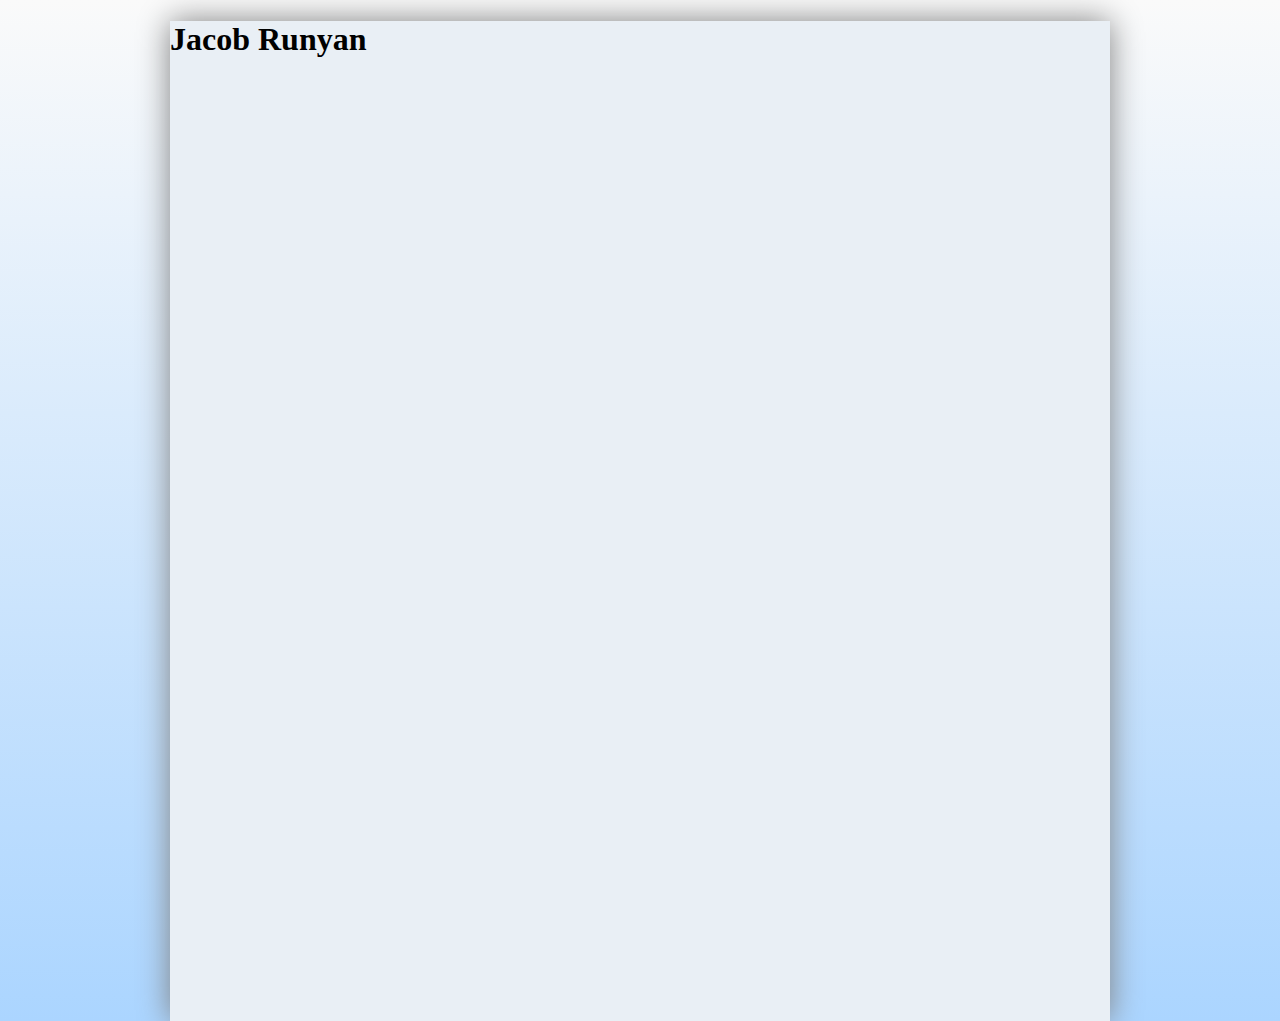
==== index.html @ 91b5fcb9 "Added layout style" ====
<!DOCTYPE html>
<html lang="en">
    <head>
        <!-- 
            RunPy Website
            Author: Jacob Runyan
            
        -->
        <meta charset="utf-8" />
        <title>Jacob Runyan</title>
        <link href="styles/layout.css" rel="stylesheet" />
    </head>

    <body>
        <header>
            <h1>Jacob Runyan</h1>
        </header>

        <footer>

        </footer>
    </body>
</html>
---- styles/layout.css ----
@charset "utf-8";

html {
    background: linear-gradient(#fafafa, #abd5ff);
}

body {
    margin: 0 auto;
    width: 100%;
    max-width: 940px;
    min-width: 640px;
    background-color: #e9eff5;
    height: 1000px;
    box-shadow: gray 0px 0px 30px;
}
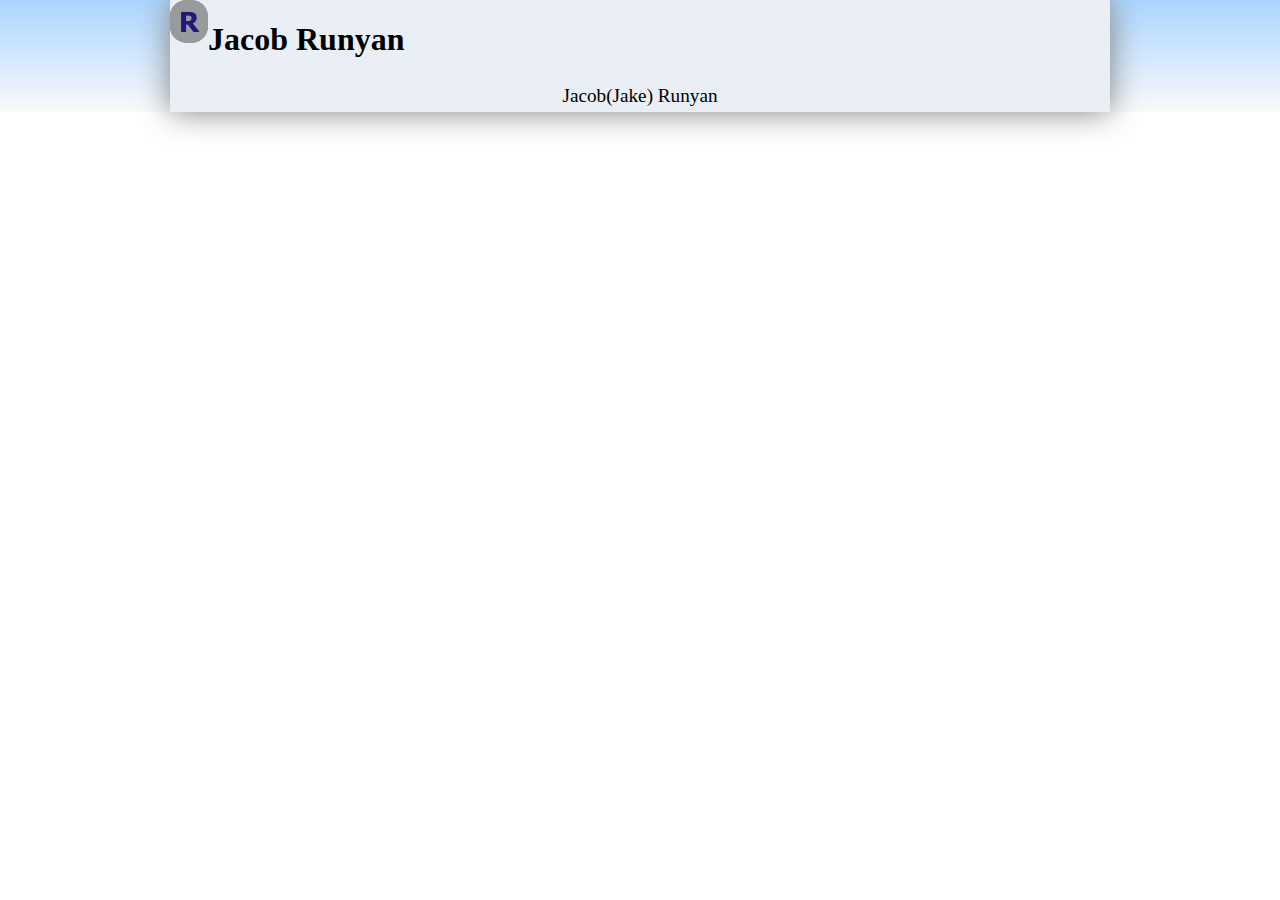
==== commit b814685c: "Added a footer" ====
--- a/index.html
+++ b/index.html
@@ -13,11 +13,12 @@
 
     <body>
         <header>
-            <h1>Jacob Runyan</h1>
+            <img src="images/R.png" alt="logo" style="float: left;"/>
+            <h1 style="float: left;">Jacob Runyan</h1>
         </header>
 
         <footer>
-
+            Jacob(Jake) Runyan
         </footer>
     </body>
 </html>--- a/styles/layout.css
+++ b/styles/layout.css
@@ -1,7 +1,7 @@
 @charset "utf-8";
 
 html {
-    background: linear-gradient(#fafafa, #abd5ff);
+    background: linear-gradient(#abd5ff, #fafafa) no-repeat;
 }
 
 body {
@@ -10,6 +10,16 @@
     max-width: 940px;
     min-width: 640px;
     background-color: #e9eff5;
-    height: 1000px;
     box-shadow: gray 0px 0px 30px;
+}
+
+header {
+    text-align: center;
+}
+
+footer {
+    clear: both;
+    text-align: center;
+    font-size: 1.2em;
+    padding: 5px 0px;
 }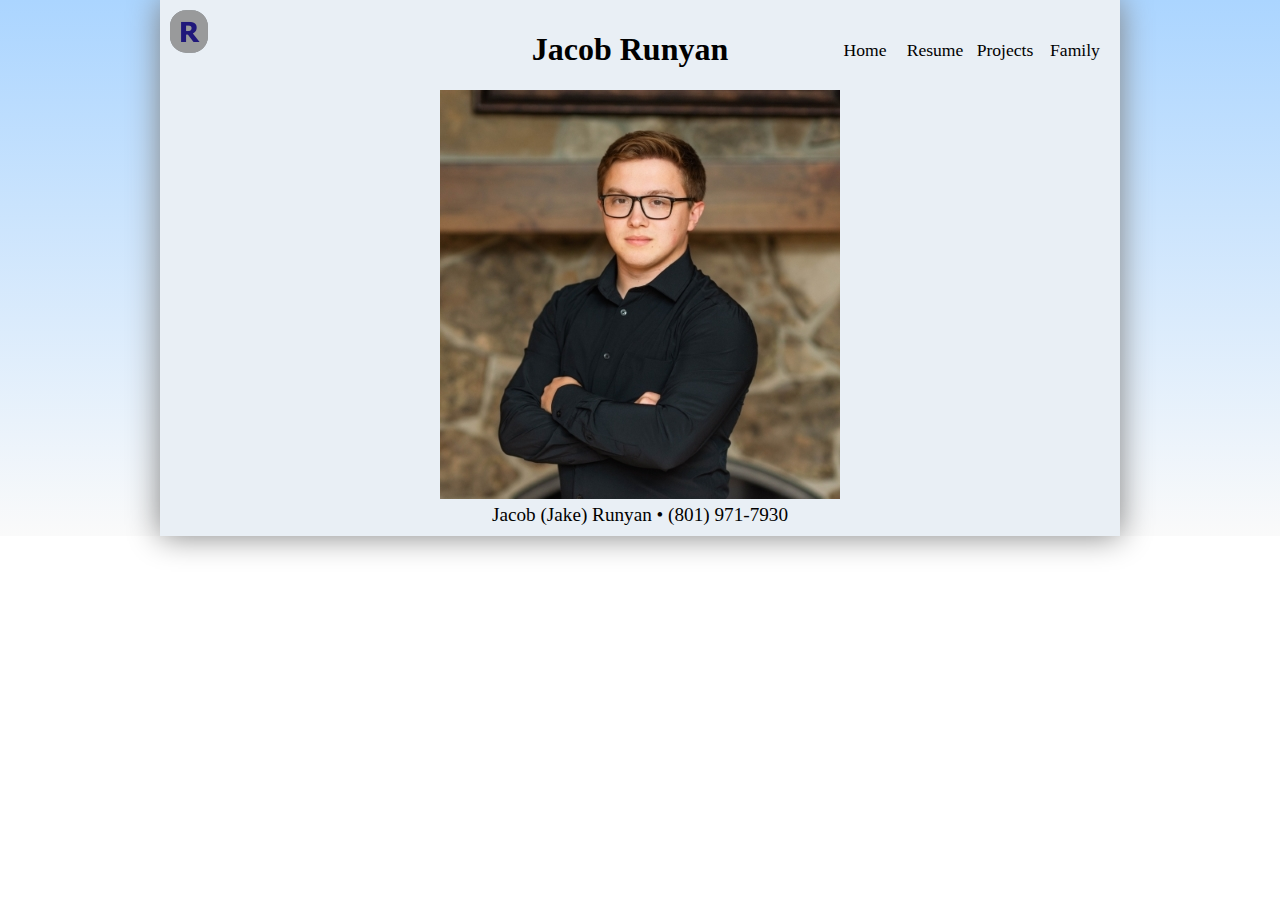
==== commit fcf59bc8: "Finished header and created some organization" ====
--- a/index.html
+++ b/index.html
@@ -9,16 +9,29 @@
         <meta charset="utf-8" />
         <title>Jacob Runyan</title>
         <link href="styles/layout.css" rel="stylesheet" />
+        <link href="styles/homeStyles.css" rel="stylesheet" />
     </head>
 
     <body>
         <header>
-            <img src="images/R.png" alt="logo" style="float: left;"/>
-            <h1 style="float: left;">Jacob Runyan</h1>
+            <div class="row">
+                <div class="column" id="img"><img src="images/R.png" alt="logo" /></div>
+                <div class="column" id="spacer"><p></p></div>
+                <div class="column" id="name"><h1>Jacob Runyan</h1></div>
+                
+                <div class="column" id="nav"><a href="family.html">Family</a></div>
+                <div class="column" id="nav"><a href="projects.html">Projects</a></div>
+                <div class="column" id="nav"><a href="resume.html">Resume</a></div>
+                <div class="column" id="nav"><a href="index.html">Home</a></div>
+            </div>
         </header>
+        
+        <div class="main">
+            <img src="images/Bio.jpg" alt="Bio Picture" />
+        </div>
 
         <footer>
-            Jacob(Jake) Runyan
+            Jacob (Jake) Runyan &bull; (801) 971-7930
         </footer>
     </body>
 </html>--- a/styles/layout.css
+++ b/styles/layout.css
@@ -1,5 +1,7 @@
 @charset "utf-8";
 
+
+    /* Layout Styles */
 html {
     background: linear-gradient(#abd5ff, #fafafa) no-repeat;
 }
@@ -11,6 +13,7 @@
     min-width: 640px;
     background-color: #e9eff5;
     box-shadow: gray 0px 0px 30px;
+    padding: 10px;
 }
 
 header {
@@ -21,5 +24,47 @@
     clear: both;
     text-align: center;
     font-size: 1.2em;
-    padding: 5px 0px;
+    margin-top: 5px;
+}
+
+    /* Link Styles */
+a {
+    text-decoration: none;
+    color: black;
+}
+
+a:hover {
+    color: coral;
+}
+
+    /* Header Styles */
+div.column {
+    float: left;
+}
+
+div.column#img {
+    display: flex;
+    width: 40px;
+}
+
+div.column#spacer {
+    width: 240px;
+}
+
+div.column#name {
+    width: 360px;
+    text-align: center;
+}
+
+div.column#nav {
+    float: right;
+    width: 70px;
+    margin-top: 30px;
+    font-size: 1.1em;
+}
+
+div.row:after {
+    content: "";
+    display: table;
+    clear: both;
 }--- a/styles/homeStyles.css
+++ b/styles/homeStyles.css
@@ -0,0 +1,4 @@
+div.main > img {
+    margin: 0 auto;
+    display: block;
+}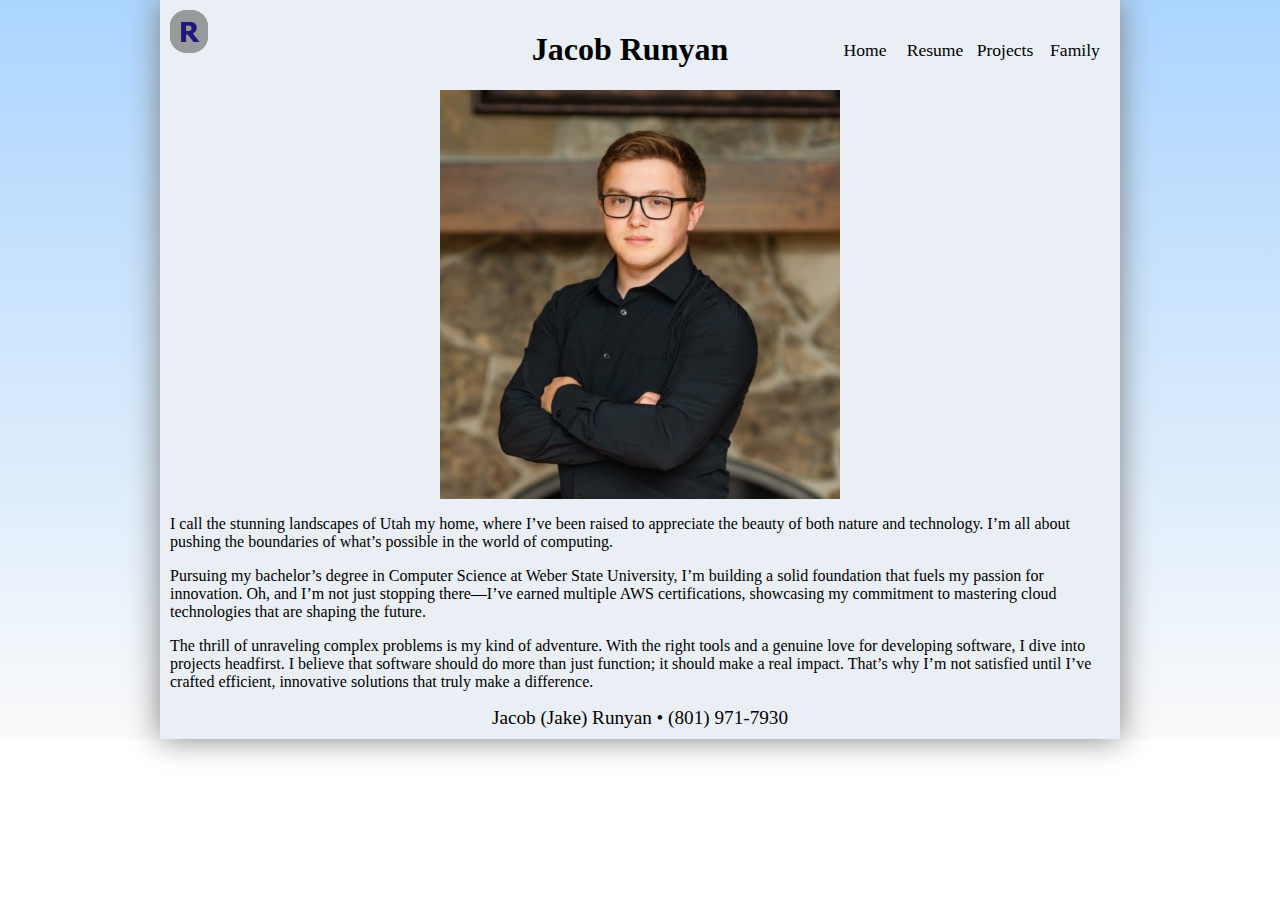
==== commit 28d6351f: "Added my bio" ====
--- a/index.html
+++ b/index.html
@@ -25,9 +25,18 @@
                 <div class="column" id="nav"><a href="index.html">Home</a></div>
             </div>
         </header>
-        
+
         <div class="main">
             <img src="images/Bio.jpg" alt="Bio Picture" />
+            <p>I call the stunning landscapes of Utah my home, where I’ve been raised to appreciate the beauty of both nature 
+                and technology. I’m all about pushing the boundaries of what’s possible in the world of computing.</p>
+            <p>Pursuing my bachelor’s degree in Computer Science at Weber State University, I’m building a solid foundation that 
+                fuels my passion for innovation. Oh, and I’m not just stopping there—I’ve earned multiple AWS certifications, 
+                showcasing my commitment to mastering cloud technologies that are shaping the future.</p>
+            <p>The thrill of unraveling complex problems is my kind of adventure. With the right tools and a genuine love for 
+                developing software, I dive into projects headfirst. I believe that software should do more than just function; 
+                it should make a real impact. That’s why I’m not satisfied until I’ve crafted efficient, innovative solutions 
+                that truly make a difference.</p>
         </div>
 
         <footer>
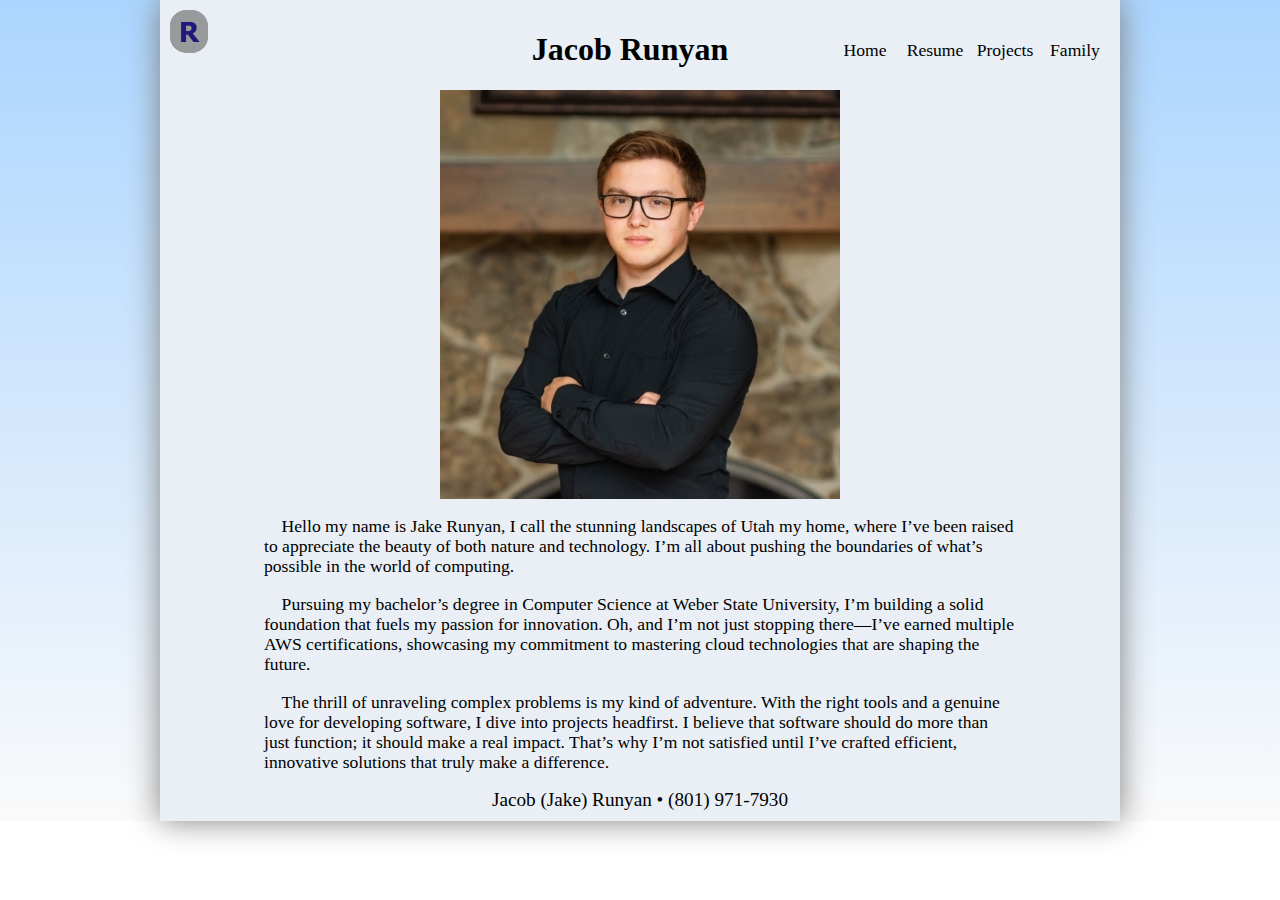
==== commit e7bf7b6d: "Added Styles" ====
--- a/index.html
+++ b/index.html
@@ -15,7 +15,7 @@
     <body>
         <header>
             <div class="row">
-                <div class="column" id="img"><img src="images/R.png" alt="logo" /></div>
+                <div class="column" id="img"><img src="images/R.png" alt="logo" usemap="#header" /></div>
                 <div class="column" id="spacer"><p></p></div>
                 <div class="column" id="name"><h1>Jacob Runyan</h1></div>
                 
@@ -25,18 +25,23 @@
                 <div class="column" id="nav"><a href="index.html">Home</a></div>
             </div>
         </header>
+        <map name="header">
+            <area shape="rect" coords="0, 0, 38, 43" href="index.html" alt="Home page" />
+        </map>
 
         <div class="main">
             <img src="images/Bio.jpg" alt="Bio Picture" />
-            <p>I call the stunning landscapes of Utah my home, where I’ve been raised to appreciate the beauty of both nature 
-                and technology. I’m all about pushing the boundaries of what’s possible in the world of computing.</p>
-            <p>Pursuing my bachelor’s degree in Computer Science at Weber State University, I’m building a solid foundation that 
-                fuels my passion for innovation. Oh, and I’m not just stopping there—I’ve earned multiple AWS certifications, 
-                showcasing my commitment to mastering cloud technologies that are shaping the future.</p>
-            <p>The thrill of unraveling complex problems is my kind of adventure. With the right tools and a genuine love for 
-                developing software, I dive into projects headfirst. I believe that software should do more than just function; 
-                it should make a real impact. That’s why I’m not satisfied until I’ve crafted efficient, innovative solutions 
-                that truly make a difference.</p>
+            <article>
+                <p>&emsp;Hello my name is Jake Runyan, I call the stunning landscapes of Utah my home, where I’ve been raised to appreciate the beauty of both nature 
+                    and technology. I’m all about pushing the boundaries of what’s possible in the world of computing.</p>
+                <p>&emsp;Pursuing my bachelor’s degree in Computer Science at Weber State University, I’m building a solid foundation that 
+                    fuels my passion for innovation. Oh, and I’m not just stopping there—I’ve earned multiple AWS certifications, 
+                    showcasing my commitment to mastering cloud technologies that are shaping the future.</p>
+                <p>&emsp;The thrill of unraveling complex problems is my kind of adventure. With the right tools and a genuine love for 
+                    developing software, I dive into projects headfirst. I believe that software should do more than just function; 
+                    it should make a real impact. That’s why I’m not satisfied until I’ve crafted efficient, innovative solutions 
+                    that truly make a difference.</p>
+            </article>
         </div>
 
         <footer>
--- a/styles/layout.css
+++ b/styles/layout.css
@@ -14,6 +14,7 @@
     background-color: #e9eff5;
     box-shadow: gray 0px 0px 30px;
     padding: 10px;
+    font-family: 'Times New Roman', Times, serif;
 }
 
 header {
--- a/styles/homeStyles.css
+++ b/styles/homeStyles.css
@@ -1,4 +1,10 @@
 div.main > img {
     margin: 0 auto;
     display: block;
+}
+
+article {
+    margin: 0px 10%;
+    line-height: 20px;
+    font-size: 1.1em;
 }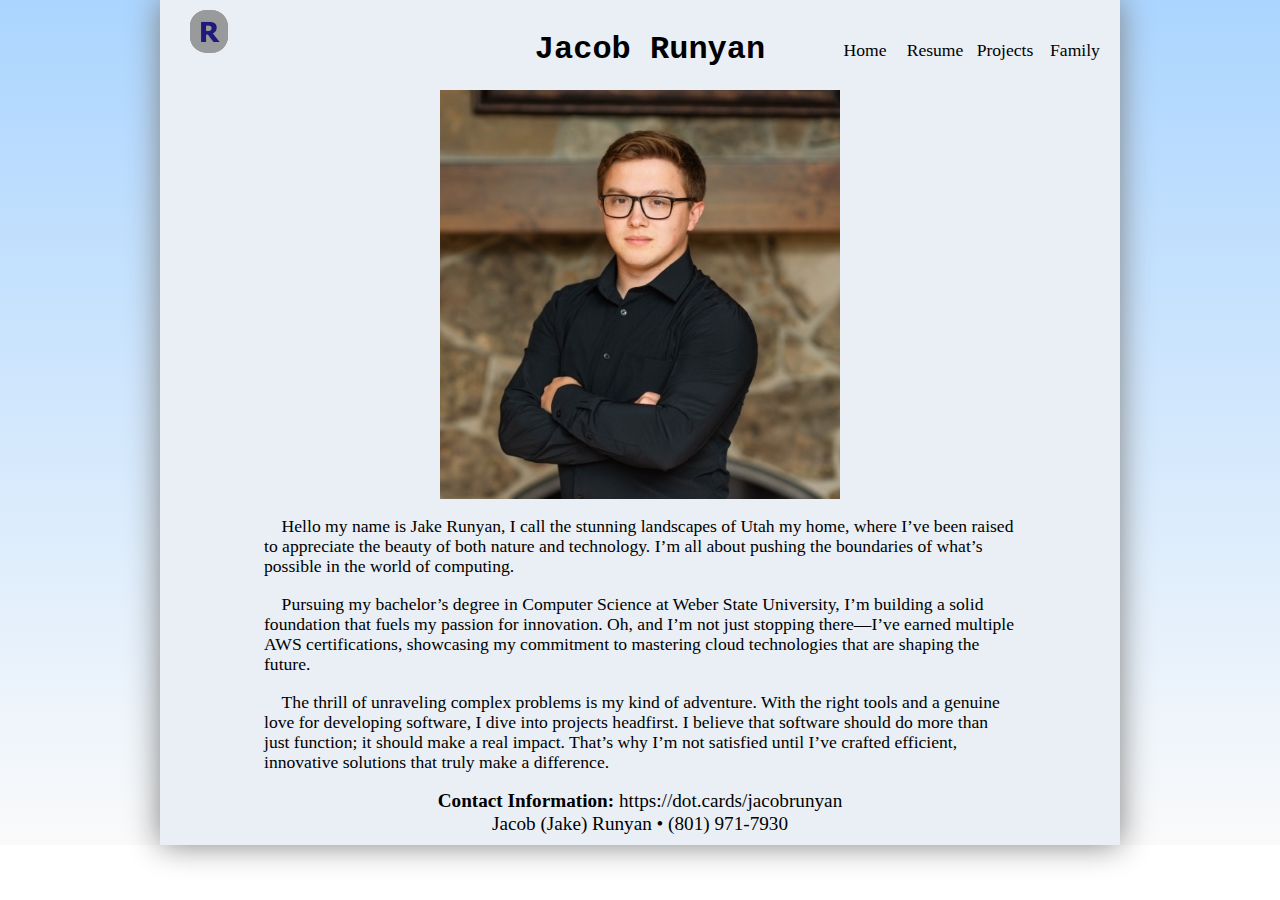
==== commit ebf34c95: "Added to the footer" ====
--- a/index.html
+++ b/index.html
@@ -45,7 +45,8 @@
         </div>
 
         <footer>
-            Jacob (Jake) Runyan &bull; (801) 971-7930
+            <strong>Contact Information:</strong> <a href="https://dot.cards/jacobrunyan">https://dot.cards/jacobrunyan</a><br>
+                Jacob (Jake) Runyan &bull; (801) 971-7930
         </footer>
     </body>
 </html>--- a/styles/layout.css
+++ b/styles/layout.css
@@ -17,15 +17,12 @@
     font-family: 'Times New Roman', Times, serif;
 }
 
-header {
-    text-align: center;
-}
-
 footer {
     clear: both;
     text-align: center;
     font-size: 1.2em;
     margin-top: 5px;
+    line-height: 23px;
 }
 
     /* Link Styles */
@@ -39,32 +36,37 @@
 }
 
     /* Header Styles */
-div.column {
+header, h1 {
+    text-align: center;
+}
+
+header div.column {
     float: left;
 }
 
-div.column#img {
+header div.column#img {
     display: flex;
     width: 40px;
+    margin-left: 20px;
 }
 
-div.column#spacer {
+header div.column#spacer {
     width: 240px;
 }
 
-div.column#name {
+header div.column#name {
     width: 360px;
-    text-align: center;
+    font-family:'Courier New', Courier, monospace
 }
 
-div.column#nav {
+header div.column#nav {
     float: right;
     width: 70px;
     margin-top: 30px;
     font-size: 1.1em;
 }
 
-div.row:after {
+header div.row:after {
     content: "";
     display: table;
     clear: both;
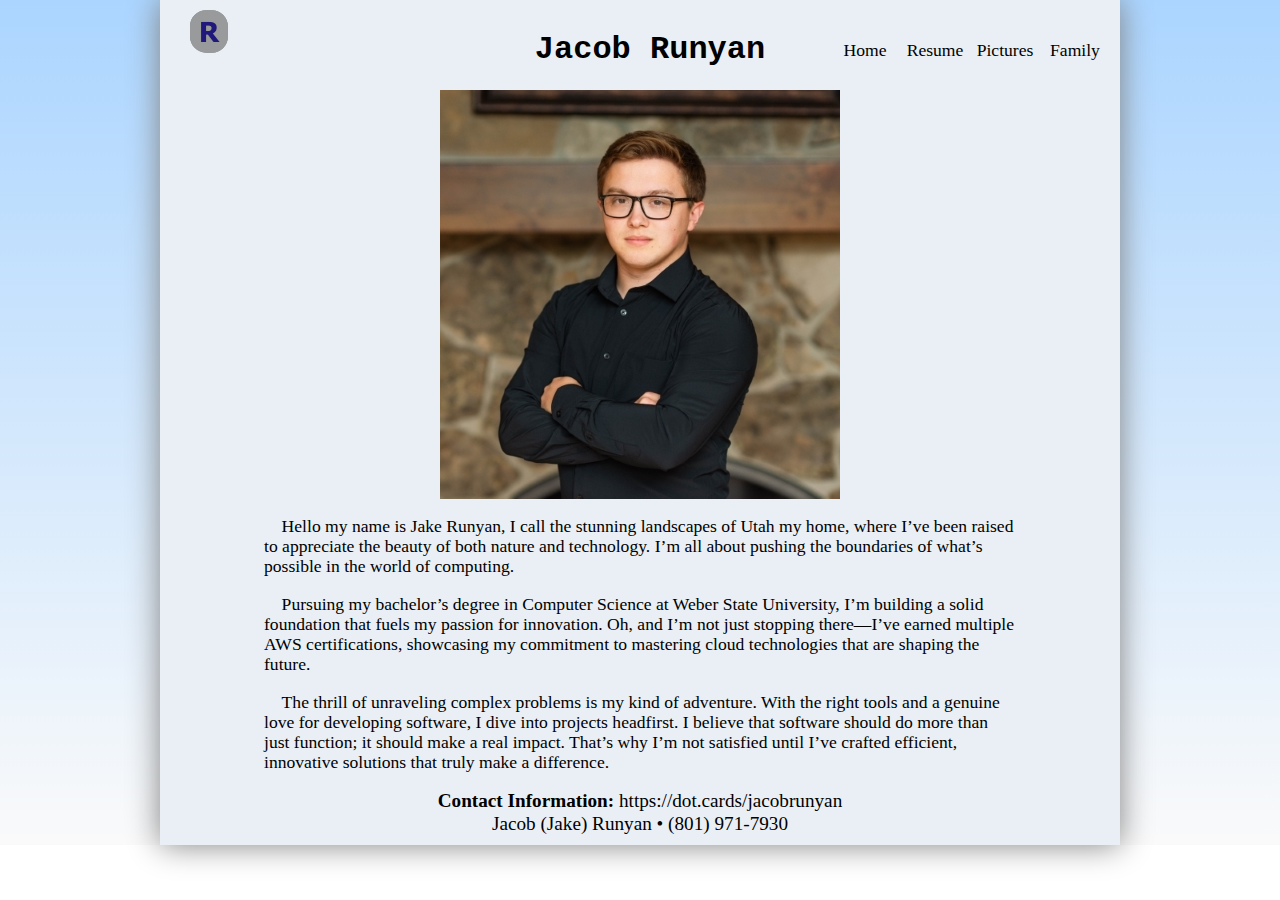
==== commit fc3a5beb: "Created pictures.html instead of projects.html" ====
--- a/index.html
+++ b/index.html
@@ -20,7 +20,7 @@
                 <div class="column" id="name"><h1>Jacob Runyan</h1></div>
                 
                 <div class="column" id="nav"><a href="family.html">Family</a></div>
-                <div class="column" id="nav"><a href="projects.html">Projects</a></div>
+                <div class="column" id="nav"><a href="pictures.html">Pictures</a></div>
                 <div class="column" id="nav"><a href="resume.html">Resume</a></div>
                 <div class="column" id="nav"><a href="index.html">Home</a></div>
             </div>
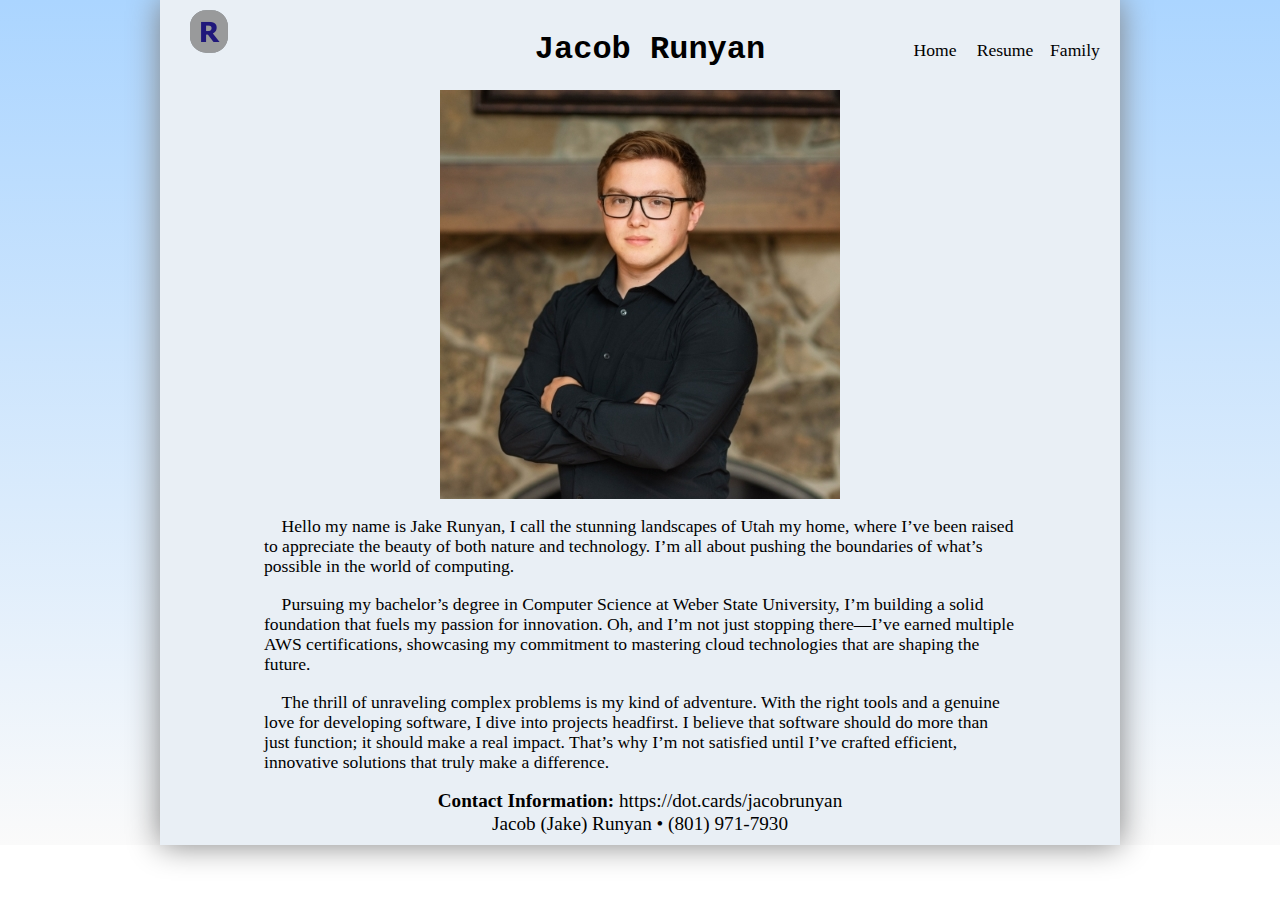
==== commit 7bd3bf1e: "Removed the links to the pictures page" ====
--- a/index.html
+++ b/index.html
@@ -20,7 +20,6 @@
                 <div class="column" id="name"><h1>Jacob Runyan</h1></div>
                 
                 <div class="column" id="nav"><a href="family.html">Family</a></div>
-                <div class="column" id="nav"><a href="pictures.html">Pictures</a></div>
                 <div class="column" id="nav"><a href="resume.html">Resume</a></div>
                 <div class="column" id="nav"><a href="index.html">Home</a></div>
             </div>
